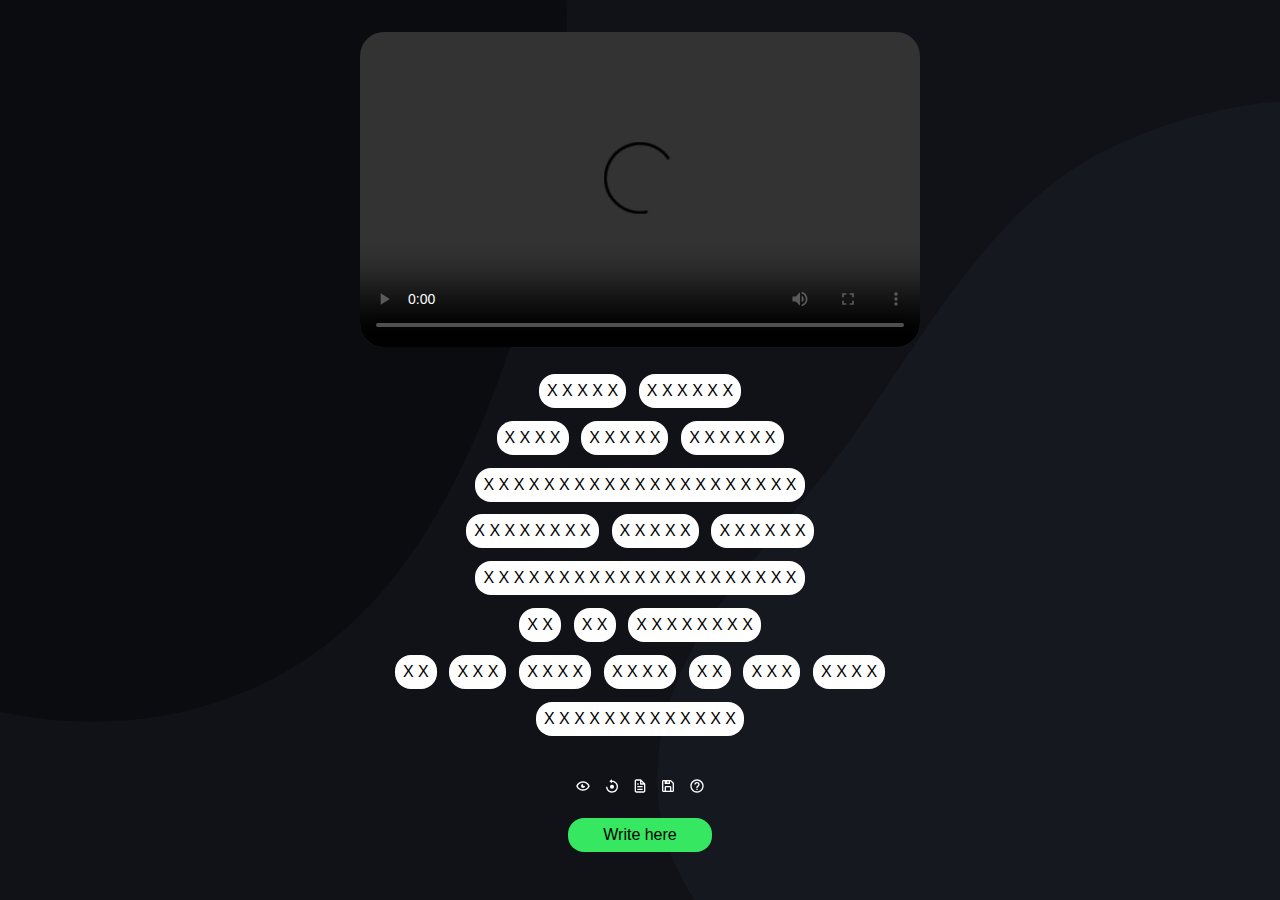
==== src/index.html @ 972ecdd7 "Add files via upload" ====
<html>

<head>

    <meta charset="UTF-8">
    <title><#name></title>

    <link rel="icon" href="data:image/svg+xml;utf8,%3Csvg xmlns='http://www.w3.org/2000/svg' viewBox='0 0 24 24' style='fill: %23fff'%3E%3Cpath d='M19 2.01H6c-1.206 0-3 .799-3 3v14c0 2.201 1.794 3 3 3h15v-2H6.012C5.55 19.998 5 19.815 5 19.01c0-.101.009-.191.024-.273.112-.575.583-.717.987-.727H20c.018 0 .031-.009.049-.01H21V4.01c0-1.103-.897-2-2-2zm0 14H5v-11c0-.806.55-.988 1-1h7v7l2-1 2 1v-7h2v12z'%3E%3C/path%3E%3C/svg%3E" />
   
    <!--
        Made by Lucas Maillet
        Mail : Do you realy think I'm that dumb ?
        Github : Well I didn't have the time for this.
    -->

    <link rel="stylesheet" href="index.css">

</head>

<body>
    
    <div class="box">
        <div id="event">
            <p><#name> <#version></p>
        </div>
        <p id="output"></p>
        <div class="bottom">
            <div class="ico">
                <svg onclick="macro.show()" viewBox="0 0 24 24">
                    <path
                        d="M14 12c-1.095 0-2-.905-2-2 0-.354.103-.683.268-.973C12.178 9.02 12.092 9 12 9a3.02 3.02 0 0 0-3 3c0 1.642 1.358 3 3 3 1.641 0 3-1.358 3-3 0-.092-.02-.178-.027-.268-.29.165-.619.268-.973.268z">
                    </path>
                    <path
                        d="M12 5c-7.633 0-9.927 6.617-9.948 6.684L1.946 12l.105.316C2.073 12.383 4.367 19 12 19s9.927-6.617 9.948-6.684l.106-.316-.105-.316C21.927 11.617 19.633 5 12 5zm0 12c-5.351 0-7.424-3.846-7.926-5C4.578 10.842 6.652 7 12 7c5.351 0 7.424 3.846 7.926 5-.504 1.158-2.578 5-7.926 5z">
                    </path>
                </svg>
                <svg onclick="macro.reset()" viewBox="0 0 24 24">
                    <path d="M12 16c1.671 0 3-1.331 3-3s-1.329-3-3-3-3 1.331-3 3 1.329 3 3 3z"></path>
                    <path
                        d="M20.817 11.186a8.94 8.94 0 0 0-1.355-3.219 9.053 9.053 0 0 0-2.43-2.43 8.95 8.95 0 0 0-3.219-1.355 9.028 9.028 0 0 0-1.838-.18V2L8 5l3.975 3V6.002c.484-.002.968.044 1.435.14a6.961 6.961 0 0 1 2.502 1.053 7.005 7.005 0 0 1 1.892 1.892A6.967 6.967 0 0 1 19 13a7.032 7.032 0 0 1-.55 2.725 7.11 7.11 0 0 1-.644 1.188 7.2 7.2 0 0 1-.858 1.039 7.028 7.028 0 0 1-3.536 1.907 7.13 7.13 0 0 1-2.822 0 6.961 6.961 0 0 1-2.503-1.054 7.002 7.002 0 0 1-1.89-1.89A6.996 6.996 0 0 1 5 13H3a9.02 9.02 0 0 0 1.539 5.034 9.096 9.096 0 0 0 2.428 2.428A8.95 8.95 0 0 0 12 22a9.09 9.09 0 0 0 1.814-.183 9.014 9.014 0 0 0 3.218-1.355 8.886 8.886 0 0 0 1.331-1.099 9.228 9.228 0 0 0 1.1-1.332A8.952 8.952 0 0 0 21 13a9.09 9.09 0 0 0-.183-1.814z">
                    </path>
                </svg>
                <svg onclick="(async()=>{genString(await macro.file())})()" viewBox="0 0 24 24">
                    <path
                        d="M19.903 8.586a.997.997 0 0 0-.196-.293l-6-6a.997.997 0 0 0-.293-.196c-.03-.014-.062-.022-.094-.033a.991.991 0 0 0-.259-.051C13.04 2.011 13.021 2 13 2H6c-1.103 0-2 .897-2 2v16c0 1.103.897 2 2 2h12c1.103 0 2-.897 2-2V9c0-.021-.011-.04-.013-.062a.952.952 0 0 0-.051-.259c-.01-.032-.019-.063-.033-.093zM16.586 8H14V5.414L16.586 8zM6 20V4h6v5a1 1 0 0 0 1 1h5l.002 10H6z">
                    </path>
                    <path d="M8 12h8v2H8zm0 4h8v2H8zm0-8h2v2H8z"></path>
                </svg>
                <svg onclick="save()" viewBox="0 0 24 24">
                    <path
                        d="M5 21h14a2 2 0 0 0 2-2V8a1 1 0 0 0-.29-.71l-4-4A1 1 0 0 0 16 3H5a2 2 0 0 0-2 2v14a2 2 0 0 0 2 2zm10-2H9v-5h6zM13 7h-2V5h2zM5 5h2v4h8V5h.59L19 8.41V19h-2v-5a2 2 0 0 0-2-2H9a2 2 0 0 0-2 2v5H5z">
                    </path>
                </svg>
                <svg onclick="help()" viewBox="0 0 24 24">
                    <path
                        d="M12 6a3.939 3.939 0 0 0-3.934 3.934h2C10.066 8.867 10.934 8 12 8s1.934.867 1.934 1.934c0 .598-.481 1.032-1.216 1.626a9.208 9.208 0 0 0-.691.599c-.998.997-1.027 2.056-1.027 2.174V15h2l-.001-.633c.001-.016.033-.386.441-.793.15-.15.339-.3.535-.458.779-.631 1.958-1.584 1.958-3.182A3.937 3.937 0 0 0 12 6zm-1 10h2v2h-2z">
                    </path>
                    <path
                        d="M12 2C6.486 2 2 6.486 2 12s4.486 10 10 10 10-4.486 10-10S17.514 2 12 2zm0 18c-4.411 0-8-3.589-8-8s3.589-8 8-8 8 3.589 8 8-3.589 8-8 8z">
                    </path>
                </svg>
            </div>
            <p id="input" min-length="2" data-placeholder="Write here" contenteditable></p>
        </div>
    </div>

    <script src="index.js"></script>

</body>

</html>
---- src/index.css ----
@font-face {
    font-family: 'Ubuntu';
    font-style: normal;
    font-weight: 300;
    font-display: swap;
    src: url("/home/lucas-maillet/Documents/Projets/Web/dad/GuessWord/other/ubuntu.ttf") format('woff2');
}

* {
    text-align: center;
    -c-back: #101218;
    --c-1: #fff;
    --c-1-h: #ffffff31;
    --c-red: #e73535;
    --c-green: #35e761;
    font-family: Ubuntu, sans-serif;
}

body {
    margin: 0;
    display: grid;
    background-size: cover;
    background-image: url("data:image/svg+xml,%3csvg xmlns='http://www.w3.org/2000/svg' version='1.1' xmlns:xlink='http://www.w3.org/1999/xlink' xmlns:svgjs='http://svgjs.com/svgjs' preserveAspectRatio='none' viewBox='0 0 1920 1080'%3e%3cg mask='url(%26quot%3b%23SvgjsMask1058%26quot%3b)' fill='none'%3e%3crect width='1920' height='1080' x='0' y='0' fill='rgba(16%2c 18%2c 24%2c 1)'%3e%3c/rect%3e%3cpath d='M0%2c854.105C168.276%2c883.251%2c350.215%2c860.813%2c494.877%2c770.044C640.158%2c678.887%2c727.232%2c520.238%2c787.819%2c359.785C845.646%2c206.641%2c870.742%2c39.294%2c830.746%2c-119.443C792.788%2c-270.089%2c670.19%2c-375.264%2c572.229%2c-495.84C470.724%2c-620.777%2c391.734%2c-769.814%2c246.297%2c-838.812C89.287%2c-913.3%2c-106.002%2c-968.555%2c-261.768%2c-891.501C-417.116%2c-814.654%2c-432.484%2c-601.865%2c-526.728%2c-456.412C-604.753%2c-335.991%2c-746.691%2c-252.321%2c-767.869%2c-110.403C-789.073%2c31.694%2c-703.858%2c163.659%2c-638.338%2c291.519C-575.504%2c414.138%2c-499.109%2c524.689%2c-395.743%2c615.788C-277.831%2c719.707%2c-154.864%2c827.282%2c0%2c854.105' fill='%230a0c10'%3e%3c/path%3e%3cpath d='M1920 1969.501C2083.511 1950.914 2173.077 1774.6950000000002 2296.502 1665.848 2399.425 1575.0819999999999 2510.445 1498.995 2584.516 1383.474 2667.7619999999997 1253.644 2760.763 1114.616 2748.525 960.876 2736.076 804.491 2609.511 689.094 2519.0389999999998 560.929 2418.0860000000002 417.91600000000005 2348.324 237.46000000000004 2188.094 166.957 2022.364 94.03399999999999 1824.636 115.05399999999997 1656.096 181.22400000000005 1494.56 244.64499999999998 1392.8220000000001 393.576 1278.4470000000001 524.092 1163.403 655.371 977.1 771.4100000000001 986.135 945.73 995.429 1125.062 1227.5810000000001 1200.26 1321.4270000000001 1353.359 1399.005 1479.9180000000001 1380.717 1651.717 1484.154 1758.19 1598.984 1876.3899999999999 1756.26 1988.114 1920 1969.501' fill='%23161820'%3e%3c/path%3e%3c/g%3e%3cdefs%3e%3cmask id='SvgjsMask1058'%3e%3crect width='1920' height='1080' fill='white'%3e%3c/rect%3e%3c/mask%3e%3c/defs%3e%3c/svg%3e");
    color: var(-c-back);
}

input {
    display: none;
}

.box {
    display: grid;
    min-height: calc(100vh - 4em);
    max-height: max-content;
    margin: 2em;
    justify-content: center;
    align-items: center;
}

#event {
    font-size: x-large;
    margin: auto;
    border-radius: 1em;
    overflow: hidden;
    min-width: 3vw;
    max-width: max-content;
    position: relative;
}

#event p {
    margin: .5em;
    transition: all .1s ease-in-out;
}

#event p:before {
    background: var(--c-1);
    content: "";
    inset: 0;
    z-index: -1;
    position: absolute;
}

#event iframe, #event video {
    margin: 0;
    overflow: hidden;
    width: 560;
    height: 315;
}

#output {
    margin: 2em;
    max-width: 80vw;
}

#output word {
    display: inline-block;
    width: max-content;
    height: max-content;
    background-color: var(--c-1);
    border-radius: 1em;
    padding: .5em;
    max-width: 80vw;
    word-wrap: break-word;
    margin: .4em;
}

.bottom {
    display: flex;
    flex-direction: column;
    align-items: center;
}

.ico svg {
    width: 1em;
    padding: .25em;
    fill: var(--c-1);
    border-radius: 1em;
}

.ico svg:hover {
    background: var(--c-1-h);
}

#input {
    border-radius: 1em;
    background-color: var(--c-green);
    color: var(-c-back);
    padding: .5em;
    max-width: 90vw;
    max-height: 10vh;
    min-width: 8em;
    width: max-content;
    word-wrap: break-word;
    break-after: right;
    overflow-y: scroll;
    scrollbar-width: none;
}

#input:empty::after {
    content: attr(data-placeholder);
}
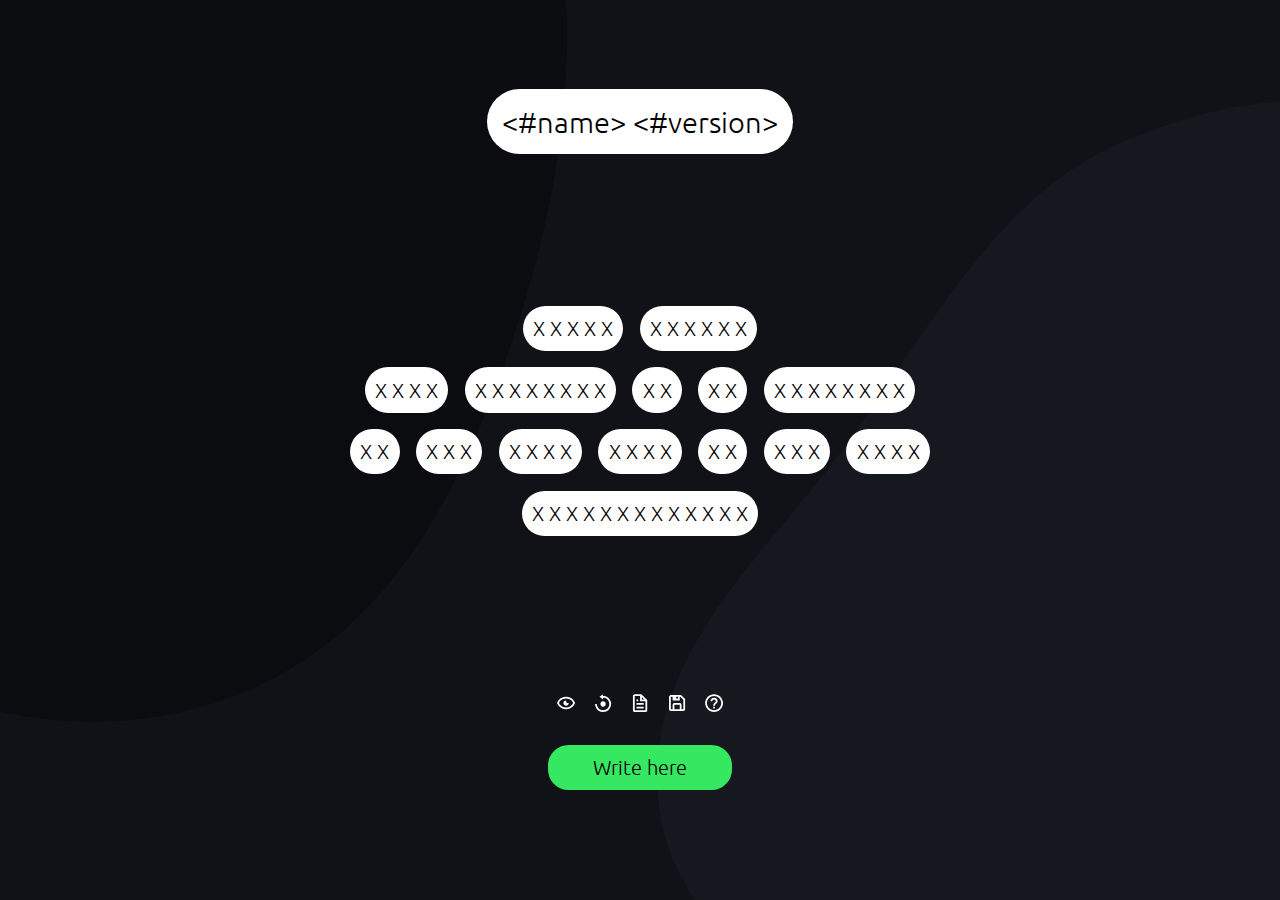
==== commit bfb1532a: "Add files via upload" ====
--- a/src/index.html
+++ b/src/index.html
@@ -20,13 +20,13 @@
 <body>
     
     <div class="box">
-        <div id="event">
+        <div id="topBox">
             <p><#name> <#version></p>
         </div>
-        <p id="output"></p>
+        <p id="stdout"></p>
         <div class="bottom">
             <div class="ico">
-                <svg onclick="macro.show()" viewBox="0 0 24 24">
+                <svg onclick="show()" viewBox="0 0 24 24">
                     <path
                         d="M14 12c-1.095 0-2-.905-2-2 0-.354.103-.683.268-.973C12.178 9.02 12.092 9 12 9a3.02 3.02 0 0 0-3 3c0 1.642 1.358 3 3 3 1.641 0 3-1.358 3-3 0-.092-.02-.178-.027-.268-.29.165-.619.268-.973.268z">
                     </path>
@@ -34,13 +34,13 @@
                         d="M12 5c-7.633 0-9.927 6.617-9.948 6.684L1.946 12l.105.316C2.073 12.383 4.367 19 12 19s9.927-6.617 9.948-6.684l.106-.316-.105-.316C21.927 11.617 19.633 5 12 5zm0 12c-5.351 0-7.424-3.846-7.926-5C4.578 10.842 6.652 7 12 7c5.351 0 7.424 3.846 7.926 5-.504 1.158-2.578 5-7.926 5z">
                     </path>
                 </svg>
-                <svg onclick="macro.reset()" viewBox="0 0 24 24">
+                <svg onclick="macros.reset()" viewBox="0 0 24 24">
                     <path d="M12 16c1.671 0 3-1.331 3-3s-1.329-3-3-3-3 1.331-3 3 1.329 3 3 3z"></path>
                     <path
                         d="M20.817 11.186a8.94 8.94 0 0 0-1.355-3.219 9.053 9.053 0 0 0-2.43-2.43 8.95 8.95 0 0 0-3.219-1.355 9.028 9.028 0 0 0-1.838-.18V2L8 5l3.975 3V6.002c.484-.002.968.044 1.435.14a6.961 6.961 0 0 1 2.502 1.053 7.005 7.005 0 0 1 1.892 1.892A6.967 6.967 0 0 1 19 13a7.032 7.032 0 0 1-.55 2.725 7.11 7.11 0 0 1-.644 1.188 7.2 7.2 0 0 1-.858 1.039 7.028 7.028 0 0 1-3.536 1.907 7.13 7.13 0 0 1-2.822 0 6.961 6.961 0 0 1-2.503-1.054 7.002 7.002 0 0 1-1.89-1.89A6.996 6.996 0 0 1 5 13H3a9.02 9.02 0 0 0 1.539 5.034 9.096 9.096 0 0 0 2.428 2.428A8.95 8.95 0 0 0 12 22a9.09 9.09 0 0 0 1.814-.183 9.014 9.014 0 0 0 3.218-1.355 8.886 8.886 0 0 0 1.331-1.099 9.228 9.228 0 0 0 1.1-1.332A8.952 8.952 0 0 0 21 13a9.09 9.09 0 0 0-.183-1.814z">
                     </path>
                 </svg>
-                <svg onclick="(async()=>{genString(await macro.file())})()" viewBox="0 0 24 24">
+                <svg onclick="(async()=>{genSave(await macros.file())})()" viewBox="0 0 24 24">
                     <path
                         d="M19.903 8.586a.997.997 0 0 0-.196-.293l-6-6a.997.997 0 0 0-.293-.196c-.03-.014-.062-.022-.094-.033a.991.991 0 0 0-.259-.051C13.04 2.011 13.021 2 13 2H6c-1.103 0-2 .897-2 2v16c0 1.103.897 2 2 2h12c1.103 0 2-.897 2-2V9c0-.021-.011-.04-.013-.062a.952.952 0 0 0-.051-.259c-.01-.032-.019-.063-.033-.093zM16.586 8H14V5.414L16.586 8zM6 20V4h6v5a1 1 0 0 0 1 1h5l.002 10H6z">
                     </path>
@@ -60,7 +60,7 @@
                     </path>
                 </svg>
             </div>
-            <p id="input" min-length="2" data-placeholder="Write here" contenteditable></p>
+            <p id="stdin" min-length="2" data-placeholder="Write here" contenteditable></p>
         </div>
     </div>
 
--- a/src/index.css
+++ b/src/index.css
@@ -3,17 +3,18 @@
     font-style: normal;
     font-weight: 300;
     font-display: swap;
-    src: url("/home/lucas-maillet/Documents/Projets/Web/dad/GuessWord/other/ubuntu.ttf") format('woff2');
+    src: url("[data-uri]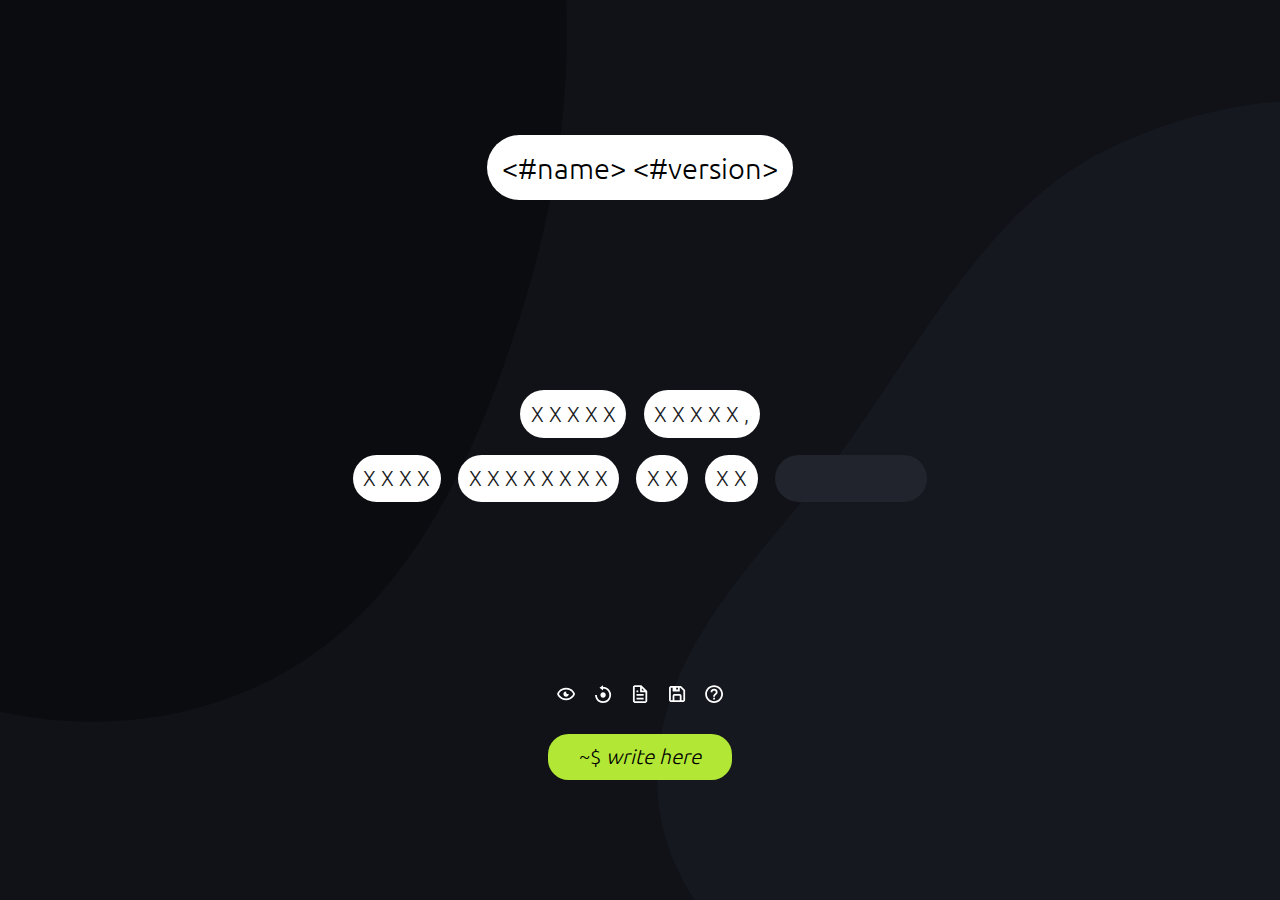
==== commit 5dba9079: "Add files via upload" ====
--- a/src/index.html
+++ b/src/index.html
@@ -23,7 +23,9 @@
         <div id="topBox">
             <p><#name> <#version></p>
         </div>
-        <p id="stdout"></p>
+        <div class="wrp">
+            <p id="stdout"></p>
+        </div>
         <div class="bottom">
             <div class="ico">
                 <svg onclick="show()" viewBox="0 0 24 24">
--- a/src/index.css
+++ b/src/index.css
@@ -1,34 +1,30 @@
-@font-face {
-    font-family: 'Ubuntu';
-    font-style: normal;
-    font-weight: 300;
-    font-display: swap;
-    src: url("[data-uri]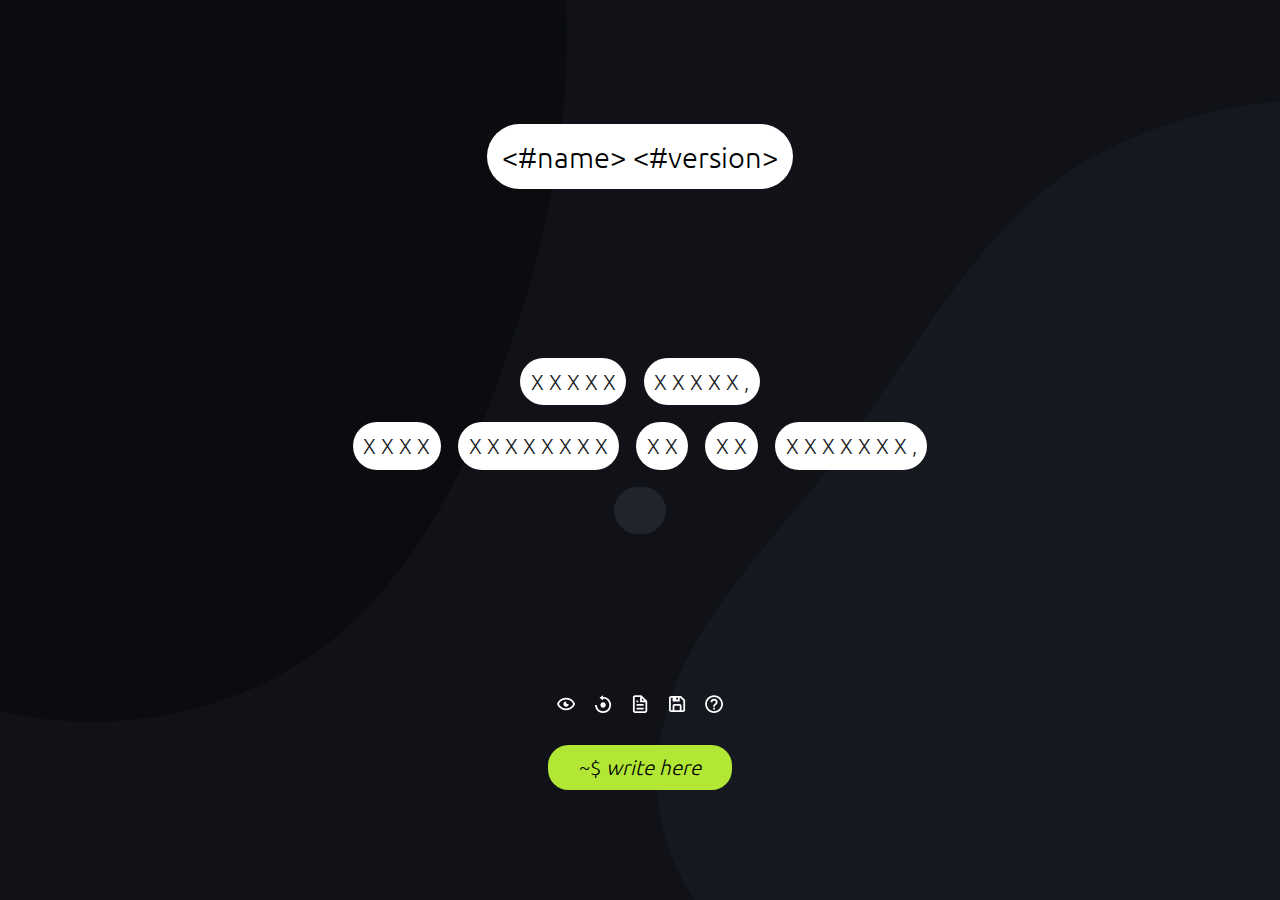
==== commit 19805db4: "Update index.html" ====
--- a/src/index.html
+++ b/src/index.html
@@ -9,8 +9,8 @@
    
     <!--
         Made by Lucas Maillet
-        Mail : Do you realy think I'm that dumb ?
-        Github : Well I didn't have the time for this.
+        Mail : loucas.maillet.pro@gmail.com
+        Github : https://github.com/LoucasMaillet/GuessWord
     -->
 
     <link rel="stylesheet" href="index.css">
@@ -70,4 +70,4 @@
 
 </body>
 
-</html>+</html>
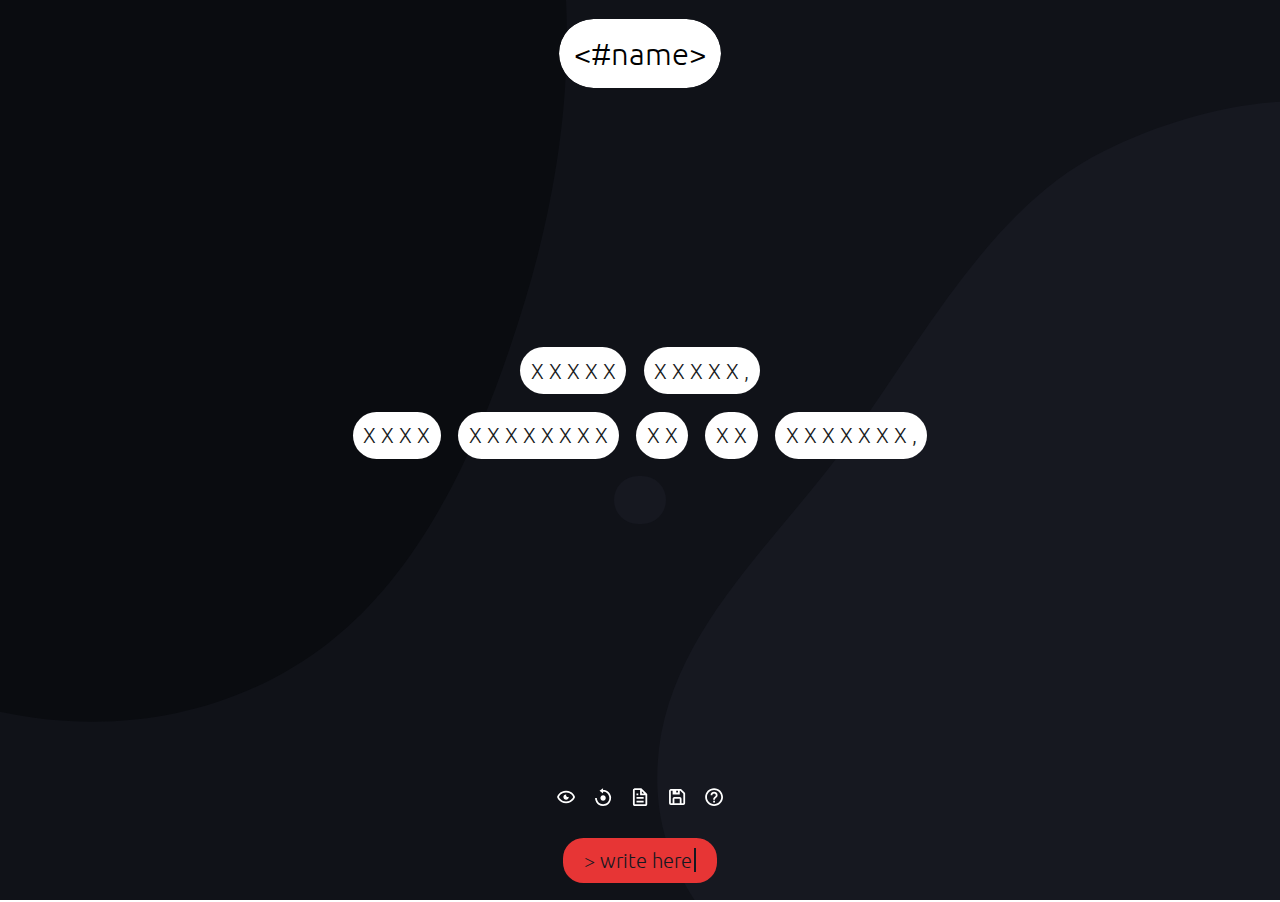
==== commit 1bc16bc2: "v0.0.2" ====
--- a/src/index.html
+++ b/src/index.html
@@ -3,10 +3,12 @@
 <head>
 
     <meta charset="UTF-8">
-    <title><#name></title>
+    <title>
+        <#name>
+    </title>
 
-    <link rel="icon" href="data:image/svg+xml;utf8,%3Csvg xmlns='http://www.w3.org/2000/svg' viewBox='0 0 24 24' style='fill: %23fff'%3E%3Cpath d='M19 2.01H6c-1.206 0-3 .799-3 3v14c0 2.201 1.794 3 3 3h15v-2H6.012C5.55 19.998 5 19.815 5 19.01c0-.101.009-.191.024-.273.112-.575.583-.717.987-.727H20c.018 0 .031-.009.049-.01H21V4.01c0-1.103-.897-2-2-2zm0 14H5v-11c0-.806.55-.988 1-1h7v7l2-1 2 1v-7h2v12z'%3E%3C/path%3E%3C/svg%3E" />
-   
+    <link rel="icon" href="ico.svg" />
+
     <!--
         Made by Lucas Maillet
         Mail : loucas.maillet.pro@gmail.com
@@ -18,16 +20,18 @@
 </head>
 
 <body>
-    
+
     <div class="box">
-        <div id="topBox">
-            <p><#name> <#version></p>
+        <div>
+            <div class="top">
+                <p>
+                    <#name>
+                </p>
+            </div>
+            <p></p>
         </div>
-        <div class="wrp">
-            <p id="stdout"></p>
-        </div>
-        <div class="bottom">
-            <div class="ico">
+        <div class="btm">
+            <div>
                 <svg onclick="show()" viewBox="0 0 24 24">
                     <path
                         d="M14 12c-1.095 0-2-.905-2-2 0-.354.103-.683.268-.973C12.178 9.02 12.092 9 12 9a3.02 3.02 0 0 0-3 3c0 1.642 1.358 3 3 3 1.641 0 3-1.358 3-3 0-.092-.02-.178-.027-.268-.29.165-.619.268-.973.268z">
@@ -62,12 +66,14 @@
                     </path>
                 </svg>
             </div>
-            <p id="stdin" min-length="2" data-placeholder="Write here" contenteditable></p>
+            <p min-length="2" data-placeholder="Write here" contenteditable></p>
         </div>
     </div>
+
+    <div class="notifs"></div>
 
     <script src="index.js"></script>
 
 </body>
 
-</html>
+</html>--- a/src/index.css
+++ b/src/index.css
@@ -1,11 +1,12 @@
 * {
-    --c-main: #b2e735;
+    --c-main: #e73535;
     --c-back: #161820;
-    --c-on-back: #fff;
-    --c-on-back-h: #c0c5c994;
-    --c-on-back-2: #21242c;
+    --c-shadow: #1e1f24;
+    --c-on-back: 255, 255, 255;
+    --c-on-back-on: #c7c7c7;
+    --c-on-back-h: #ffffff;
     margin: 0;
-    font-family: Ubuntu, sans-serif;
+    font-family: "Ubuntu", sans-serif;
     text-align: center;
     color: var(-c-back);
     font-size: 1.05em;
@@ -13,115 +14,204 @@
 
 body {
     scroll-behavior: smooth;
-    display: grid;
     background-size: cover;
     background-attachment: fixed;
-    background-image: url("data:image/svg+xml,%3csvg xmlns='http://www.w3.org/2000/svg' version='1.1' xmlns:xlink='http://www.w3.org/1999/xlink' xmlns:svgjs='http://svgjs.com/svgjs' preserveAspectRatio='none' viewBox='0 0 1920 1080'%3e%3cg mask='url(%26quot%3b%23SvgjsMask1058%26quot%3b)' fill='none'%3e%3crect width='1920' height='1080' x='0' y='0' fill='rgba(16%2c 18%2c 24%2c 1)'%3e%3c/rect%3e%3cpath d='M0%2c854.105C168.276%2c883.251%2c350.215%2c860.813%2c494.877%2c770.044C640.158%2c678.887%2c727.232%2c520.238%2c787.819%2c359.785C845.646%2c206.641%2c870.742%2c39.294%2c830.746%2c-119.443C792.788%2c-270.089%2c670.19%2c-375.264%2c572.229%2c-495.84C470.724%2c-620.777%2c391.734%2c-769.814%2c246.297%2c-838.812C89.287%2c-913.3%2c-106.002%2c-968.555%2c-261.768%2c-891.501C-417.116%2c-814.654%2c-432.484%2c-601.865%2c-526.728%2c-456.412C-604.753%2c-335.991%2c-746.691%2c-252.321%2c-767.869%2c-110.403C-789.073%2c31.694%2c-703.858%2c163.659%2c-638.338%2c291.519C-575.504%2c414.138%2c-499.109%2c524.689%2c-395.743%2c615.788C-277.831%2c719.707%2c-154.864%2c827.282%2c0%2c854.105' fill='%230a0c10'%3e%3c/path%3e%3cpath d='M1920 1969.501C2083.511 1950.914 2173.077 1774.6950000000002 2296.502 1665.848 2399.425 1575.0819999999999 2510.445 1498.995 2584.516 1383.474 2667.7619999999997 1253.644 2760.763 1114.616 2748.525 960.876 2736.076 804.491 2609.511 689.094 2519.0389999999998 560.929 2418.0860000000002 417.91600000000005 2348.324 237.46000000000004 2188.094 166.957 2022.364 94.03399999999999 1824.636 115.05399999999997 1656.096 181.22400000000005 1494.56 244.64499999999998 1392.8220000000001 393.576 1278.4470000000001 524.092 1163.403 655.371 977.1 771.4100000000001 986.135 945.73 995.429 1125.062 1227.5810000000001 1200.26 1321.4270000000001 1353.359 1399.005 1479.9180000000001 1380.717 1651.717 1484.154 1758.19 1598.984 1876.3899999999999 1756.26 1988.114 1920 1969.501' fill='%23161820'%3e%3c/path%3e%3c/g%3e%3cdefs%3e%3cmask id='SvgjsMask1058'%3e%3crect width='1920' height='1080' fill='white'%3e%3c/rect%3e%3c/mask%3e%3c/defs%3e%3c/svg%3e");
+    background-image: url("background.svg");
+}
+
+a {
+    color: var(--c-main);
+}
+
+.notifs {
+    position: absolute;
+    max-width: 50%;
+    top: 0;
+    right: 0;
+}
+
+.notifs>p {
+    animation: notif 5s;
+    color: var(--c-back);
+    background: rgba(var(--c-on-back), .8);
+    border-radius: 1em;
+    max-width: max-content;
+    scrollbar-width: none;
+    padding: .5em;
+    margin: 1em 1em 0 0;
+    position: relative;
+    transition: all .5s ease-in;
 }
 
 .box {
-    position: relative;
+    display: flex;
+    flex-direction: column;
+    padding: 1em;
+    gap: 1em;
+}
+
+.box>div {
     display: grid;
-    min-height: calc(100vh - 4em);
-    max-height: max-content;
-    padding: 2em;
     justify-content: center;
     align-items: center;
-}
-
-#topBox {
+    gap: 1em;
+}
+
+.top {
     font-size: 1.5em;
     margin: auto;
     border-radius: 1em;
     overflow: hidden;
-}
-
-#topBox p {
     border-radius: 1.5em;
-    margin: .5em;
+}
+
+.top>p {
+    max-width: 90vw;
+    border-radius: 1.5em;
     transition: all .1s ease-in-out;
-    background: var(--c-on-back);
-    padding: .5em;
-}
-
-#topBox iframe, #topBox video {
+    background: rgb(var(--c-on-back));
+    padding: .5em;
+    width: fit-content;
+}
+
+.top>iframe, .top>video {
     background: var(--c-on-back-2);
     width: 560;
     height: 315;
 }
 
-.wrp {
-    height: 100%;
+.box>div:nth-child(1) {
+    min-height: calc(100vh - 8em);
+    display: grid;
+    grid-template-rows: min-content;
+}
+
+.box>div>p>.help {
+    line-height: 1.5em;
+    text-align: left;
+    padding: 1em;
+}
+
+.box>div>p>span {
     max-width: 80vw;
-    display: grid;
-    justify-content: center;
-    align-items: center;
-}
-
-
-#stdout span {
     display: inline-block;
     border-radius: 1.5em;
     padding: .5em;
     margin: .4em;
-    max-width: 80vw;
     width: max-content;
     height: max-content;
     word-wrap: break-word;
     color: var(--c-back);
-    background: var(--c-on-back);
-    transition: all .1s;
-}
-
-#stdout .load {
-    color: var(--c-on-back-2);
-    background: var(--c-on-back-2);
-}
-
-.bottom {
-    display: flex;
-    flex-direction: column;
-    align-items: center;
-    gap: 1em;
-}
-
-.ico svg {
+    background: rgb(var(--c-on-back));
+    transition: all 2s;
+}
+
+.box>div kbd {
+    background: var(--c-on-back-on);
+    padding: .2em;
+    font-size: 90%;
+    border-radius: .5em;
+    box-shadow: var(--c-shadow);
+}
+
+.box>div>p>.load {
+    color: var(--c-back);
+    background: var(--c-back);
+}
+
+.btm>div svg {
+    user-select: none;
     width: 1em;
     padding: .25em;
-    fill: var(--c-on-back);
+    fill: rgb(var(--c-on-back));
     background: transparent;
     border-radius: 1em;
     transition: all .1s ease-in-out;
 }
 
-.ico svg:hover {
-    background: var(--c-on-back-h);
+.btm>div svg:hover {
+    background: rgba(var(--c-on-back), .4);
     transform: scale(1.1);
 }
 
-#stdin {
+.btm>p {
+    max-width: 90vw;
+    justify-self: center;
     border-radius: 1em;
     background-color: var(--c-main);
-    color: var(-c-back);
-    max-width: 90vw;
-    max-height: 10vh;
-    min-width: 8em;
-    padding: .5em;
-    width: max-content;
+    color: var(--c-back);
+    min-width: 6.5em;
+    padding: .5em;
     word-wrap: break-word;
     break-after: right;
     overflow-y: scroll;
     scrollbar-width: none;
 }
 
-#stdin:before {
-    content: "~$ ";
-    transition: all .4s ease-in-out;
-}
-
-#stdin:empty:after {
+.btm>p:before {
+    content: "> ";
+}
+
+.btm>p:empty:after {
     content: "write here";
-    font-style: italic;
+    white-space: nowrap;
+    padding-right: .1em;
+    border-right: .1em solid var(--c-back);
+    animation: typing 1s, blink .5s infinite alternate;
+}
+
+@keyframes notif {
+    0% {
+        top: -5em;
+        opacity: 0;
+    }
+    20%, 80% {
+        top: 0;
+        opacity: 1;
+    }
+    100% {
+        top: 5em;
+        opacity: 0;
+    }
+}
+
+@keyframes typing {
+    0% {
+        content: "w";
+    }
+    10% {
+        content: "wr";
+    }
+    20% {
+        content: "wri";
+    }
+    30% {
+        content: "writ";
+    }
+    40% {
+        content: "write";
+    }
+    50% {
+        content: "write ";
+    }
+    60% {
+        content: "write h";
+    }
+    70% {
+        content: "write he";
+    }
+    80% {
+        content: "write her";
+    }
+    90% {
+        content: "write here";
+    }
+}
+
+@keyframes blink {
+    50% {
+        border-color: transparent
+    }
 }
 
 @font-face {
@@ -129,5 +219,5 @@
     font-style: normal;
     font-weight: 300;
     font-display: swap;
-    src: url("[data-uri]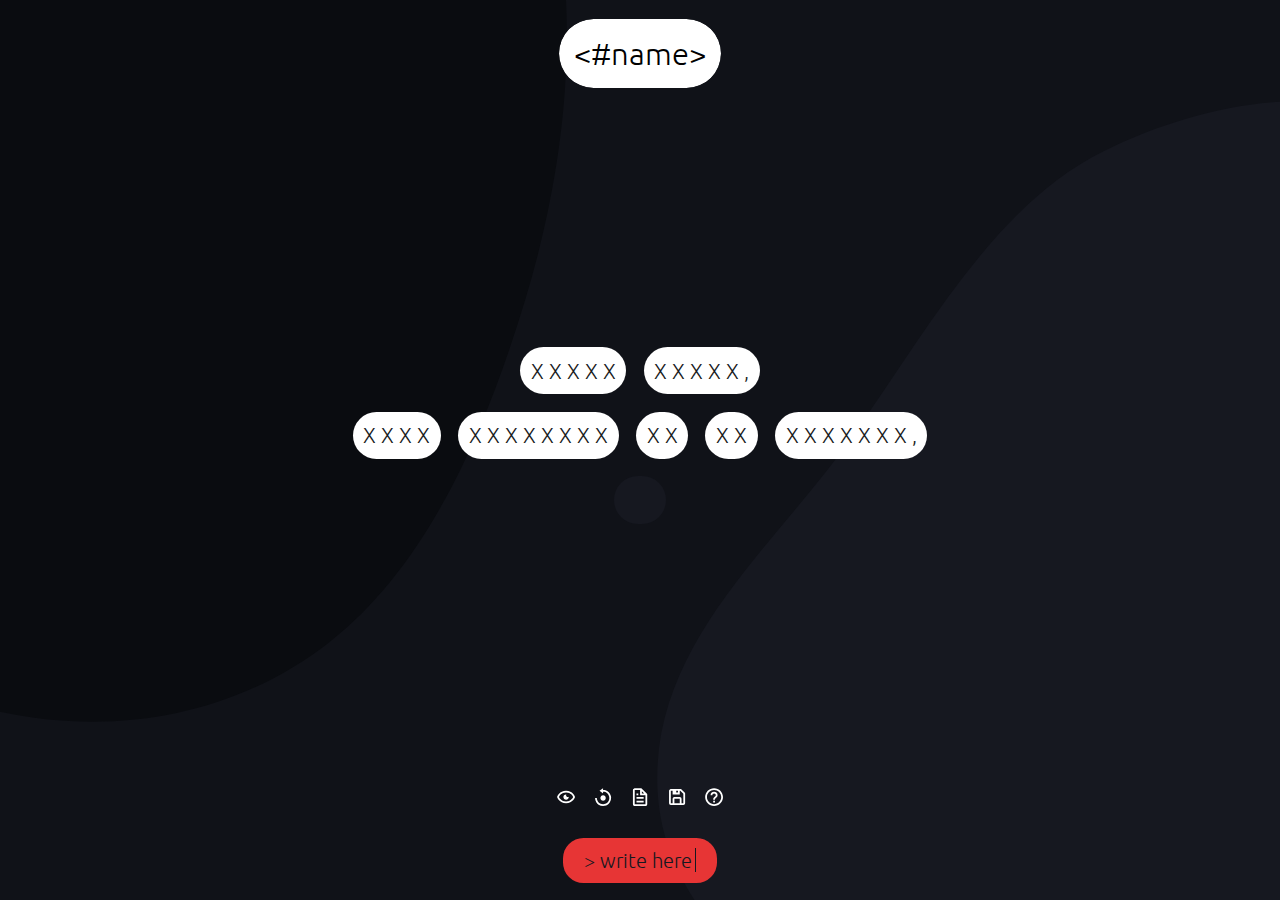
==== commit 79193b82: "Add files via upload" ====
--- a/src/index.html
+++ b/src/index.html
@@ -46,7 +46,7 @@
                         d="M20.817 11.186a8.94 8.94 0 0 0-1.355-3.219 9.053 9.053 0 0 0-2.43-2.43 8.95 8.95 0 0 0-3.219-1.355 9.028 9.028 0 0 0-1.838-.18V2L8 5l3.975 3V6.002c.484-.002.968.044 1.435.14a6.961 6.961 0 0 1 2.502 1.053 7.005 7.005 0 0 1 1.892 1.892A6.967 6.967 0 0 1 19 13a7.032 7.032 0 0 1-.55 2.725 7.11 7.11 0 0 1-.644 1.188 7.2 7.2 0 0 1-.858 1.039 7.028 7.028 0 0 1-3.536 1.907 7.13 7.13 0 0 1-2.822 0 6.961 6.961 0 0 1-2.503-1.054 7.002 7.002 0 0 1-1.89-1.89A6.996 6.996 0 0 1 5 13H3a9.02 9.02 0 0 0 1.539 5.034 9.096 9.096 0 0 0 2.428 2.428A8.95 8.95 0 0 0 12 22a9.09 9.09 0 0 0 1.814-.183 9.014 9.014 0 0 0 3.218-1.355 8.886 8.886 0 0 0 1.331-1.099 9.228 9.228 0 0 0 1.1-1.332A8.952 8.952 0 0 0 21 13a9.09 9.09 0 0 0-.183-1.814z">
                     </path>
                 </svg>
-                <svg onclick="(async()=>{genSave(await macros.file())})()" viewBox="0 0 24 24">
+                <svg onclick="(async()=>{genCells(await getFile())})()" viewBox="0 0 24 24">
                     <path
                         d="M19.903 8.586a.997.997 0 0 0-.196-.293l-6-6a.997.997 0 0 0-.293-.196c-.03-.014-.062-.022-.094-.033a.991.991 0 0 0-.259-.051C13.04 2.011 13.021 2 13 2H6c-1.103 0-2 .897-2 2v16c0 1.103.897 2 2 2h12c1.103 0 2-.897 2-2V9c0-.021-.011-.04-.013-.062a.952.952 0 0 0-.051-.259c-.01-.032-.019-.063-.033-.093zM16.586 8H14V5.414L16.586 8zM6 20V4h6v5a1 1 0 0 0 1 1h5l.002 10H6z">
                     </path>
--- a/src/index.css
+++ b/src/index.css
@@ -21,9 +21,11 @@
 
 a {
     color: var(--c-main);
+    pointer-events: all;
 }
 
 .notifs {
+    pointer-events: none;
     position: absolute;
     max-width: 50%;
     top: 0;
@@ -33,6 +35,7 @@
 .notifs>p {
     animation: notif 5s;
     color: var(--c-back);
+    float: right;
     background: rgba(var(--c-on-back), .8);
     border-radius: 1em;
     max-width: max-content;
@@ -156,8 +159,8 @@
     content: "write here";
     white-space: nowrap;
     padding-right: .1em;
-    border-right: .1em solid var(--c-back);
-    animation: typing 1s, blink .5s infinite alternate;
+    border-right: .09em solid var(--c-back);
+    animation: typing 1s, blink 1s infinite alternate;
 }
 
 @keyframes notif {
